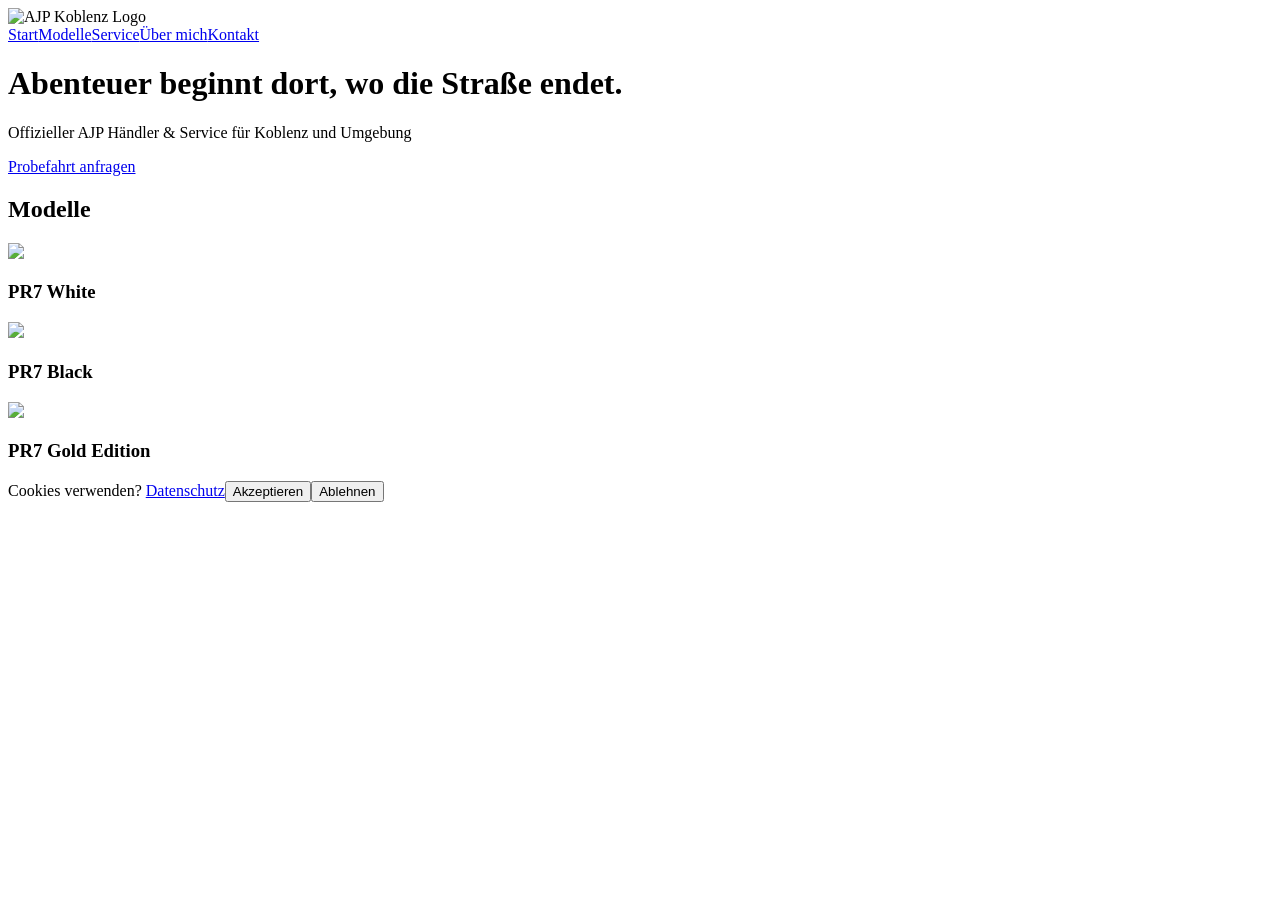
==== index.html @ 8702e965 "Add files via upload" ====
<!DOCTYPE html><html lang='de'><head><meta charset='UTF-8'><meta name='viewport' content='width=device-width,initial-scale=1'><title>AJP Koblenz</title><link rel='stylesheet' href='css/style.css'></head><body>
<header class='hero'>
<nav class='topnav'>
<div class='logo-wrap'><img src='images/Logo AJP dvb.png' alt='AJP Koblenz Logo'></div>
<div class='menu'><a href='index.html'>Start</a><a href='modelle.html'>Modelle</a><a href='service.html'>Service</a><a href='ueber-mich.html'>Über mich</a><a href='kontakt.html'>Kontakt</a></div>
</nav>
<div class='hero-content'><h1>Abenteuer beginnt dort, wo die Straße endet.</h1><p>Offizieller AJP Händler & Service für Koblenz und Umgebung</p><a class='btn' href='kontakt.html'>Probefahrt anfragen</a></div>
</header>
<section><h2>Modelle</h2><div class='cards'><div class='card'><img src='images/PR7 white.jpg'><h3>PR7 White</h3></div><div class='card'><img src='images/PR7 black.jpeg'><h3>PR7 Black</h3></div><div class='card'><img src='images/AJP_PR7_Gold.jpg'><h3>PR7 Gold Edition</h3></div></div></section>
<div id='cookie-banner'><span>Cookies verwenden? <a href='datenschutz.html'>Datenschutz</a></span><button id='acceptCookies'>Akzeptieren</button><button id='rejectCookies'>Ablehnen</button></div>
<script src='js/cookies.js'></script></body></html>
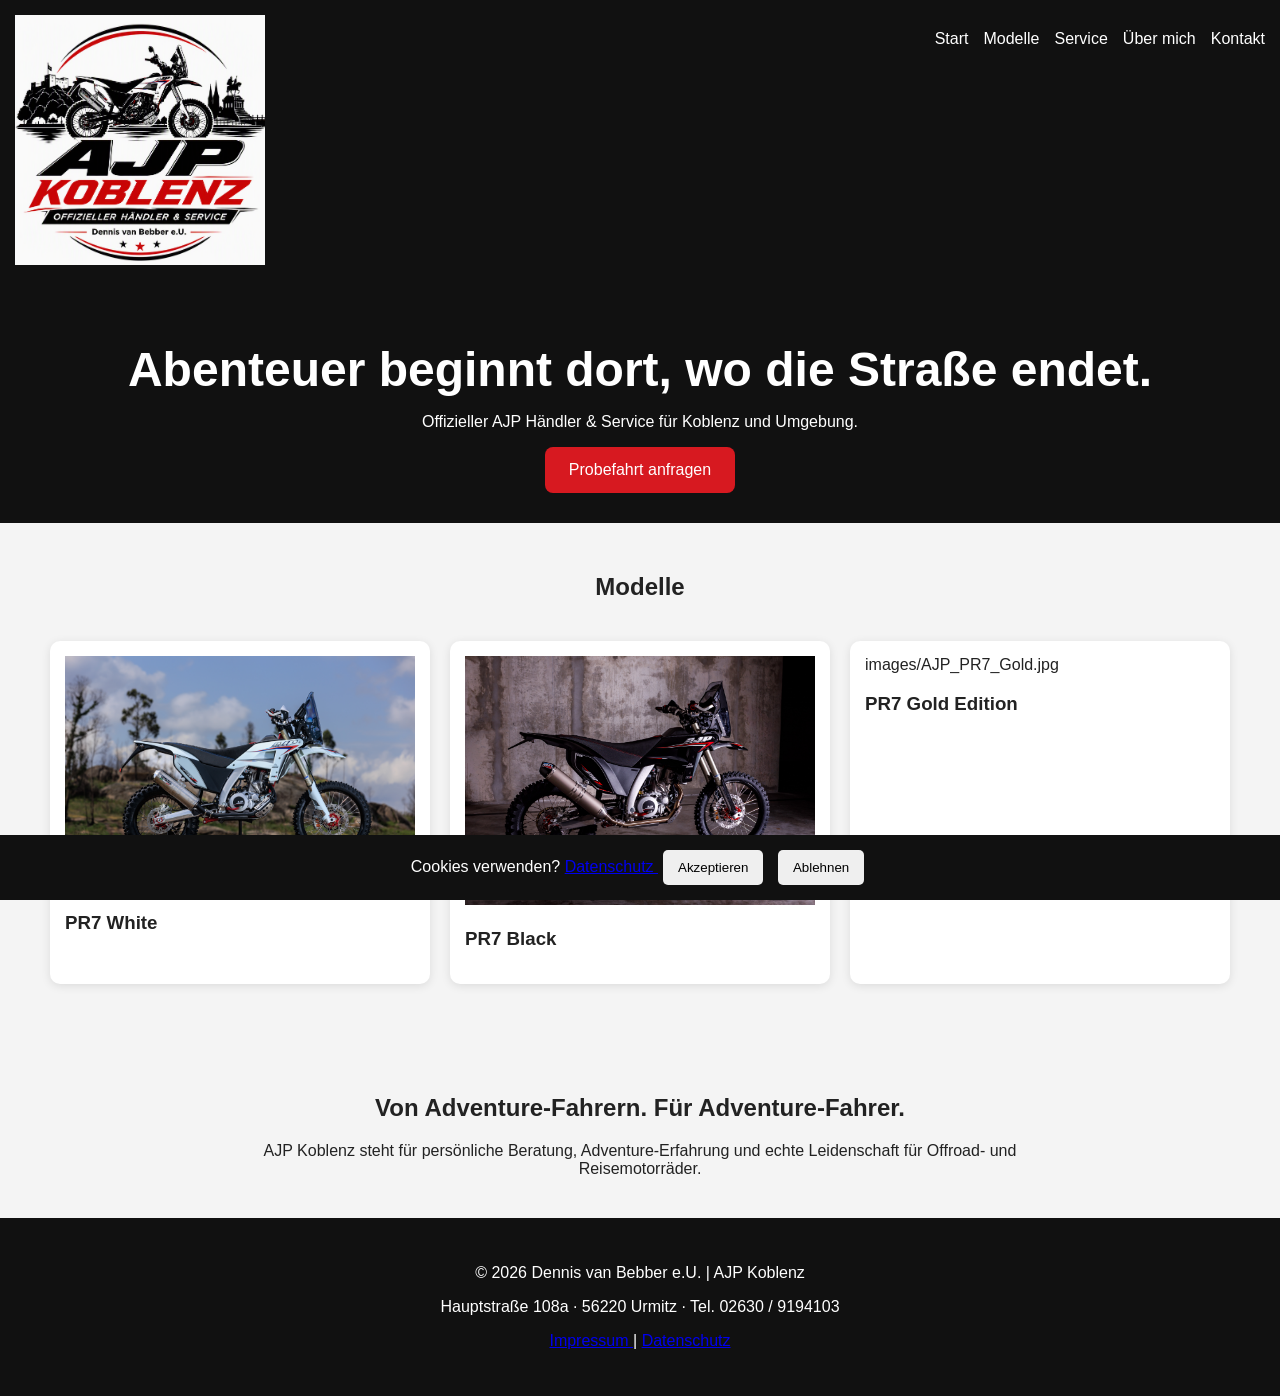
==== commit 1101ff9e: "Update index.html" ====
--- a/index.html
+++ b/index.html
@@ -1,11 +1,213 @@
-<!DOCTYPE html><html lang='de'><head><meta charset='UTF-8'><meta name='viewport' content='width=device-width,initial-scale=1'><title>AJP Koblenz</title><link rel='stylesheet' href='css/style.css'></head><body>
-<header class='hero'>
-<nav class='topnav'>
-<div class='logo-wrap'><img src='images/Logo AJP dvb.png' alt='AJP Koblenz Logo'></div>
-<div class='menu'><a href='index.html'>Start</a><a href='modelle.html'>Modelle</a><a href='service.html'>Service</a><a href='ueber-mich.html'>Über mich</a><a href='kontakt.html'>Kontakt</a></div>
-</nav>
-<div class='hero-content'><h1>Abenteuer beginnt dort, wo die Straße endet.</h1><p>Offizieller AJP Händler & Service für Koblenz und Umgebung</p><a class='btn' href='kontakt.html'>Probefahrt anfragen</a></div>
-</header>
-<section><h2>Modelle</h2><div class='cards'><div class='card'><img src='images/PR7 white.jpg'><h3>PR7 White</h3></div><div class='card'><img src='images/PR7 black.jpeg'><h3>PR7 Black</h3></div><div class='card'><img src='images/AJP_PR7_Gold.jpg'><h3>PR7 Gold Edition</h3></div></div></section>
-<div id='cookie-banner'><span>Cookies verwenden? <a href='datenschutz.html'>Datenschutz</a></span><button id='acceptCookies'>Akzeptieren</button><button id='rejectCookies'>Ablehnen</button></div>
-<script src='js/cookies.js'></script></body></html>
+<!DOCTYPE html>
+<html lang="de">
+
+<head>
+
+    <meta charset="UTF-8">
+
+    <meta name="viewport"
+          content="width=device-width, initial-scale=1.0">
+
+    <title>AJP Koblenz</title>
+
+    <link rel="stylesheet" href="css/style.css">
+
+</head>
+
+<body>
+
+    <!-- ==========================================
+         Header / Navigation
+    =========================================== -->
+
+    <header class="hero">
+
+        <nav class="topnav">
+
+            <div class="logo-wrap">
+
+                <a href="index.html">
+
+                    <img
+                        src="images/Logo AJP dvb.png"
+                        alt="AJP Koblenz Logo">
+
+                </a>
+
+            </div>
+
+            <div class="menu">
+
+                <a href="index.html">Start</a>
+
+                <a href="modelle.html">Modelle</a>
+
+                <a href="service.html">Service</a>
+
+                <a href="ueber-mich.html">Über mich</a>
+
+                <a href="kontakt.html">Kontakt</a>
+
+            </div>
+
+        </nav>
+
+
+        <!-- ==========================================
+             Hero Bereich
+        =========================================== -->
+
+        <div class="hero-content">
+
+            <h1>
+                Abenteuer beginnt dort,
+                wo die Straße endet.
+            </h1>
+
+            <p>
+                Offizieller AJP Händler & Service
+                für Koblenz und Umgebung.
+            </p>
+
+            <a class="btn"
+               href="kontakt.html">
+
+                Probefahrt anfragen
+
+            </a>
+
+        </div>
+
+    </header>
+
+
+    <!-- ==========================================
+         Modelle
+    =========================================== -->
+
+    <section>
+
+        <h2 style="text-align:center;">
+            Modelle
+        </h2>
+
+        <div class="cards">
+
+            <div class="card">
+
+                <img
+                    src="images/PR7 white.jpg"
+                    alt="AJP PR7 White">
+
+                <h3>PR7 White</h3>
+
+            </div>
+
+            <div class="card">
+
+                <img
+                    src="images/PR7 black.jpeg"
+                    alt="AJP PR7 Black">
+
+                <h3>PR7 Black</h3>
+
+            </div>
+
+            <div class="card">
+
+                images/AJP_PR7_Gold.jpg
+
+                <h3>PR7 Gold Edition</h3>
+
+            </div>
+
+        </div>
+
+    </section>
+
+
+    <!-- ==========================================
+         Über AJP Koblenz
+    =========================================== -->
+
+    <section class="page-header">
+
+        <h2>
+            Von Adventure-Fahrern.
+            Für Adventure-Fahrer.
+        </h2>
+
+        <p>
+            AJP Koblenz steht für persönliche Beratung,
+            Adventure-Erfahrung und echte Leidenschaft
+            für Offroad- und Reisemotorräder.
+        </p>
+
+    </section>
+
+
+    <!-- ==========================================
+         Footer
+    =========================================== -->
+
+    <footer>
+
+        <p>
+            © 2026 Dennis van Bebber e.U. |
+            AJP Koblenz
+        </p>
+
+        <p>
+            Hauptstraße 108a ·
+            56220 Urmitz ·
+            Tel. 02630 / 9194103
+        </p>
+
+        <p>
+
+            <a href="impressum.html">
+                Impressum
+            </a>
+
+            |
+
+            <a href="datenschutz.html">
+                Datenschutz
+            </a>
+
+        </p>
+
+    </footer>
+
+
+    <!-- ==========================================
+         Cookie Banner
+    =========================================== -->
+
+    <div id="cookie-banner">
+
+        <span>
+
+            Cookies verwenden?
+
+            <a href="datenschutz.html">
+                Datenschutz
+            </a>
+
+        </span>
+
+        <button id="acceptCookies">
+            Akzeptieren
+        </button>
+
+        <button id="rejectCookies">
+            Ablehnen
+        </button>
+
+    </div>
+
+    <script src="js/cookies.js"></script>
+
+</body>
+
+</html>
--- a/css/style.css
+++ b/css/style.css
@@ -0,0 +1,495 @@
+/* =========================================================
+   Basis
+========================================================= */
+
+body {
+    margin: 0;
+    font-family: "Segoe UI", Arial, sans-serif;
+    background: #f4f4f4;
+}
+
+
+/* =========================================================
+   Navigation
+========================================================= */
+
+.topnav {
+    display: flex;
+    justify-content: space-between;
+    align-items: flex-start;
+    background: #111;
+    padding: 15px;
+}
+
+.menu {
+    display: flex;
+    gap: 15px;
+    flex-wrap: wrap;
+    padding-top: 15px;
+}
+
+.menu a {
+    color: #fff;
+    text-decoration: none;
+}
+
+
+/* =========================================================
+   Logo
+========================================================= */
+
+.logo-wrap img {
+    height: 250px;
+    width: auto;
+    display: block;
+}
+
+
+/* =========================================================
+   Hero Bereich
+========================================================= */
+
+.hero {
+    background: #111;
+    color: #fff;
+}
+
+.hero-content {
+    text-align: center;
+    padding: 30px;
+}
+
+.hero-content h1 {
+    font-size: 3rem;
+    margin-bottom: 15px;
+}
+
+
+/* =========================================================
+   Buttons
+========================================================= */
+
+.btn {
+    background: #d71920;
+    color: #fff;
+    text-decoration: none;
+    padding: 14px 24px;
+    border-radius: 8px;
+    display: inline-block;
+}
+
+
+/* =========================================================
+   Modellkarten
+========================================================= */
+
+.cards {
+    display: grid;
+    grid-template-columns: repeat(3, 1fr);
+    gap: 20px;
+    padding: 20px;
+}
+
+.card {
+    background: #fff;
+    padding: 15px;
+    border-radius: 10px;
+    box-shadow: 0 2px 10px rgba(0, 0, 0, 0.1);
+}
+
+.card img {
+    width: 100%;
+    height: auto;
+}
+
+
+/* =========================================================
+   Seiteninhalt
+========================================================= */
+
+.content {
+    padding: 30px;
+}
+
+section {
+    padding: 30px;
+}
+
+
+/* =========================================================
+   Über mich - Portugal Rally Foto
+========================================================= */
+
+.rally-photo {
+    width: 100%;
+    max-width: 300px;
+    height: auto;
+
+    display: block;
+    margin: 20px auto;
+
+    border-radius: 12px;
+
+    box-shadow: 0 4px 12px rgba(0, 0, 0, 0.15);
+}
+
+/* =========================================================
+   BASIS
+========================================================= */
+
+body {
+    margin: 0;
+    font-family: "Segoe UI", Arial, sans-serif;
+    background: #f4f4f4;
+    color: #222;
+}
+
+
+/* =========================================================
+   NAVIGATION
+========================================================= */
+
+.topnav {
+    display: flex;
+    justify-content: space-between;
+    align-items: flex-start;
+
+    background: #111;
+    padding: 15px;
+}
+
+.menu {
+    display: flex;
+    gap: 15px;
+    flex-wrap: wrap;
+    padding-top: 15px;
+}
+
+.menu a {
+    color: #fff;
+    text-decoration: none;
+}
+
+.menu a:hover {
+    color: #d71920;
+}
+
+
+/* =========================================================
+   LOGO
+========================================================= */
+
+.logo-wrap img {
+    height: 250px;
+    width: auto;
+    display: block;
+}
+
+
+/* =========================================================
+   HERO BEREICH
+========================================================= */
+
+.hero {
+    background: #111;
+    color: #fff;
+}
+
+.hero-content {
+    text-align: center;
+    padding: 30px;
+}
+
+.hero-content h1 {
+    font-size: 3rem;
+    margin-bottom: 15px;
+}
+
+
+/* =========================================================
+   BUTTONS
+========================================================= */
+
+.btn {
+    background: #d71920;
+    color: #fff;
+    text-decoration: none;
+
+    padding: 14px 24px;
+
+    border-radius: 8px;
+
+    display: inline-block;
+}
+
+.btn:hover {
+    background: #b7151a;
+}
+
+
+/* =========================================================
+   MODELLKARTEN STARTSEITE
+========================================================= */
+
+.cards {
+    display: grid;
+    grid-template-columns: repeat(3, 1fr);
+
+    gap: 20px;
+    padding: 20px;
+}
+
+.card {
+    background: #fff;
+    padding: 15px;
+
+    border-radius: 10px;
+
+    box-shadow: 0 2px 10px rgba(0, 0, 0, 0.1);
+}
+
+.card img {
+    width: 100%;
+    height: auto;
+}
+
+
+/* =========================================================
+   MODELLE SEITE
+========================================================= */
+
+.page-header {
+    text-align: center;
+    padding: 40px 20px;
+}
+
+.page-header p {
+    max-width: 800px;
+    margin: auto;
+}
+
+.model-section {
+padding: 40px 20px;
+text-align: center;
+}
+ 
+.model-section h2 {
+text-align: center;
+margin-bottom: 25px;
+}
+ 
+.model-section p {
+max-width: 800px;
+margin: 20px auto;
+line-height: 1.7;
+}
+
+.model-gallery {
+    display: flex;
+    justify-content: center;
+    flex-wrap: wrap;
+
+    gap: 20px;
+}
+
+.model-image {
+    width: 100%;
+    max-width: 350px;
+    height: auto;
+
+    border-radius: 12px;
+
+    box-shadow: 0 4px 12px rgba(0, 0, 0, 0.15);
+
+    transition: 0.3s;
+}
+
+.model-image:hover {
+    transform: scale(1.02);
+}
+
+
+/* =========================================================
+   SEITENINHALT
+========================================================= */
+
+.content {
+    padding: 30px;
+}
+
+section {
+    padding: 30px;
+}
+
+
+/* =========================================================
+   ÜBER MICH
+========================================================= */
+
+.about-section {
+    padding: 40px;
+}
+
+.about-wrapper {
+    display: flex;
+    gap: 30px;
+    align-items: flex-start;
+}
+
+.about-text {
+    flex: 1;
+    line-height: 1.7;
+}
+
+.rally-photo {
+    width: 100%;
+    max-width: 300px;
+    height: auto;
+
+    display: block;
+
+    border-radius: 12px;
+
+    box-shadow: 0 4px 12px rgba(0, 0, 0, 0.15);
+
+    flex-shrink: 0;
+}
+
+
+/* =========================================================
+   Service
+========================================================= */
+
+.service-grid {
+    display: grid;
+    grid-template-columns: repeat(3, 1fr);
+
+    gap: 20px;
+
+    text-align: center;
+}
+
+.service-card {
+    background: white;
+
+    padding: 20px;
+
+    border-radius: 12px;
+
+    box-shadow: 0 4px 12px rgba(0,0,0,0.1);
+
+    text-align: center;
+}
+
+.service-card h3 {
+    text-align: center;
+    margin-top: 0;
+}
+
+.service-card p {
+    text-align: center;
+    line-height: 1.6;
+}
+
+
+/* =========================================================
+   COOKIE BANNER
+========================================================= */
+
+#cookie-banner {
+    position: fixed;
+
+    bottom: 0;
+    left: 0;
+    right: 0;
+
+    background: #111;
+    color: #fff;
+
+    padding: 10px;
+
+    text-align: center;
+
+    z-index: 9999;
+}
+
+#cookie-banner button {
+    margin: 5px;
+    padding: 10px 15px;
+
+    border: none;
+    border-radius: 5px;
+
+    cursor: pointer;
+}
+
+
+/* =========================================================
+   FOOTER
+========================================================= */
+
+footer {
+    background: #111;
+    color: #fff;
+
+    text-align: center;
+
+    padding: 30px;
+}
+
+
+/* =========================================================
+   RESPONSIVE DESIGN
+========================================================= */
+
+@media (max-width: 768px) {
+
+    /* Navigation */
+
+    .topnav {
+        flex-direction: column;
+        align-items: center;
+    }
+
+    /* Logo */
+
+    .logo-wrap img {
+        height: 200px;
+    }
+
+    /* Menü */
+
+    .menu {
+        justify-content: center;
+        text-align: center;
+    }
+
+    /* Startseite */
+
+    .cards {
+        grid-template-columns: 1fr;
+    }
+
+    /* Hero */
+
+    .hero-content h1 {
+        font-size: 1.8rem;
+    }
+
+    /* Über mich */
+
+    .about-wrapper {
+        flex-direction: column;
+    }
+
+    .rally-photo {
+        max-width: 220px;
+        margin: 0 auto 20px;
+    }
+
+    /* Modelle */
+
+    .model-image {
+        max-width: 280px;
+    }
+}
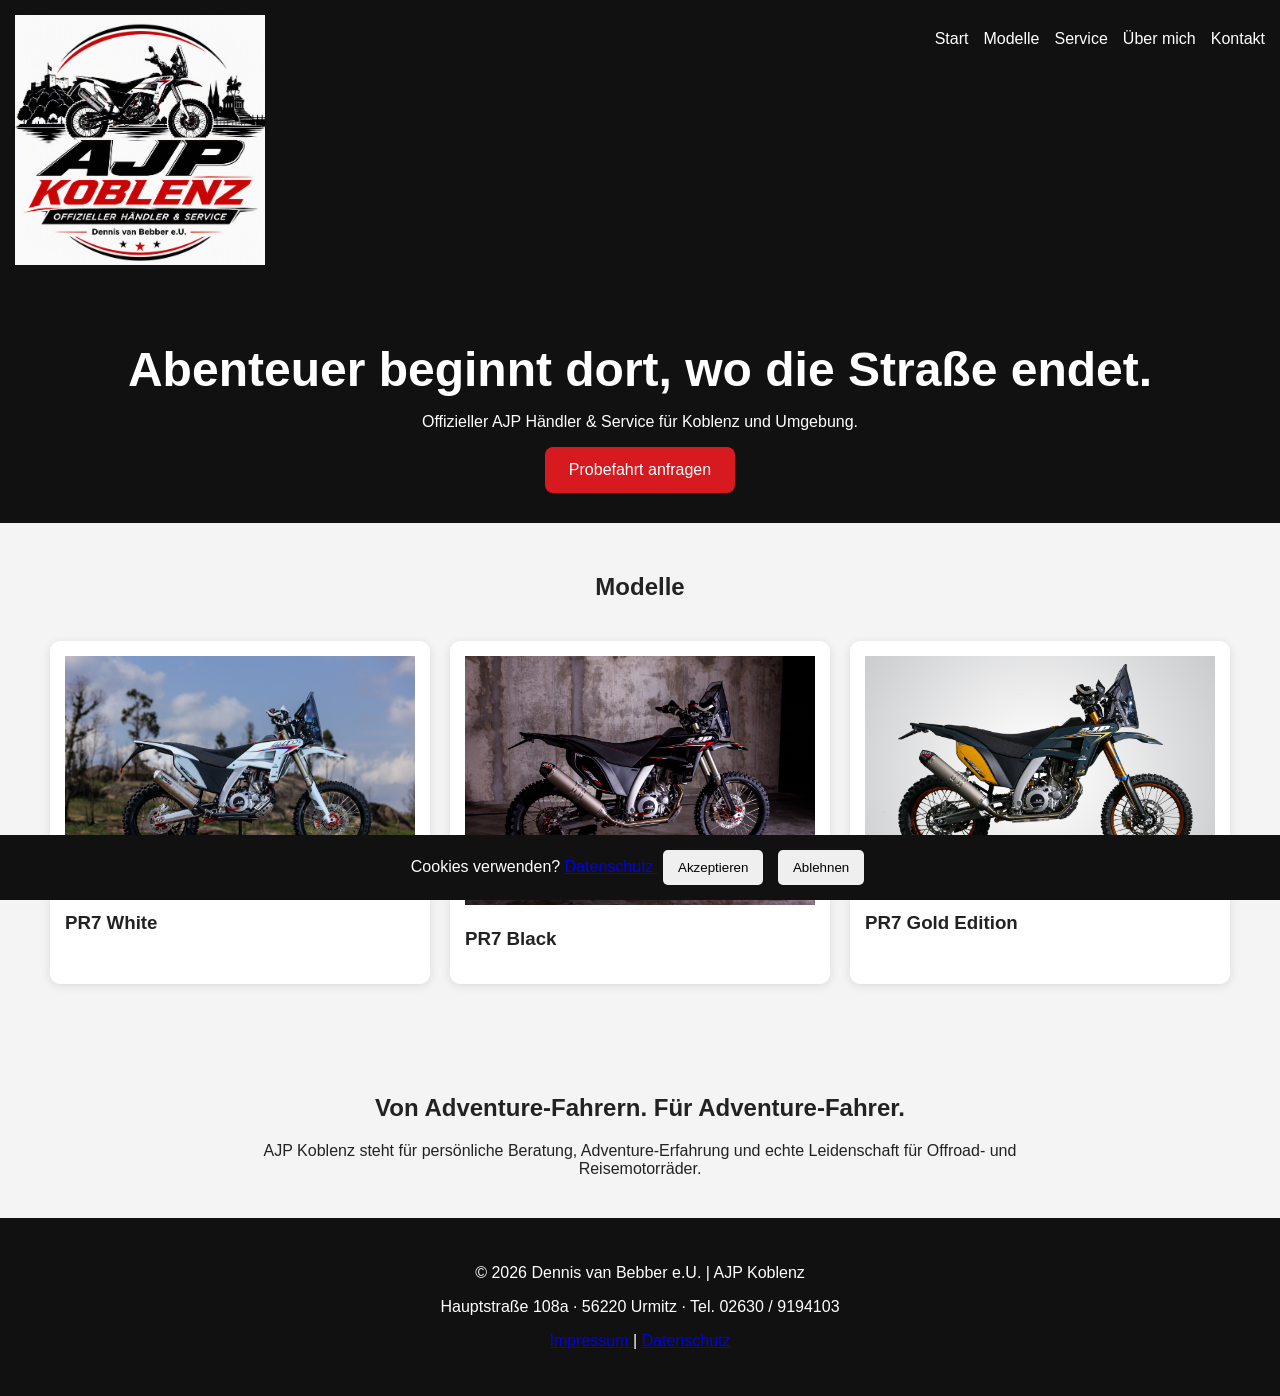
==== commit 192a6ae5: "Clean up image source in index.html Removed redundant image source line from index.html." ====
--- a/index.html
+++ b/index.html
@@ -114,8 +114,10 @@
             </div>
 
             <div class="card">
-
-                images/AJP_PR7_Gold.jpg
+                <img
+                    src="images/AJP_PR7_Gold.jpg"
+                    alt="AJP PR7 Gold">
+           
 
                 <h3>PR7 Gold Edition</h3>
 
